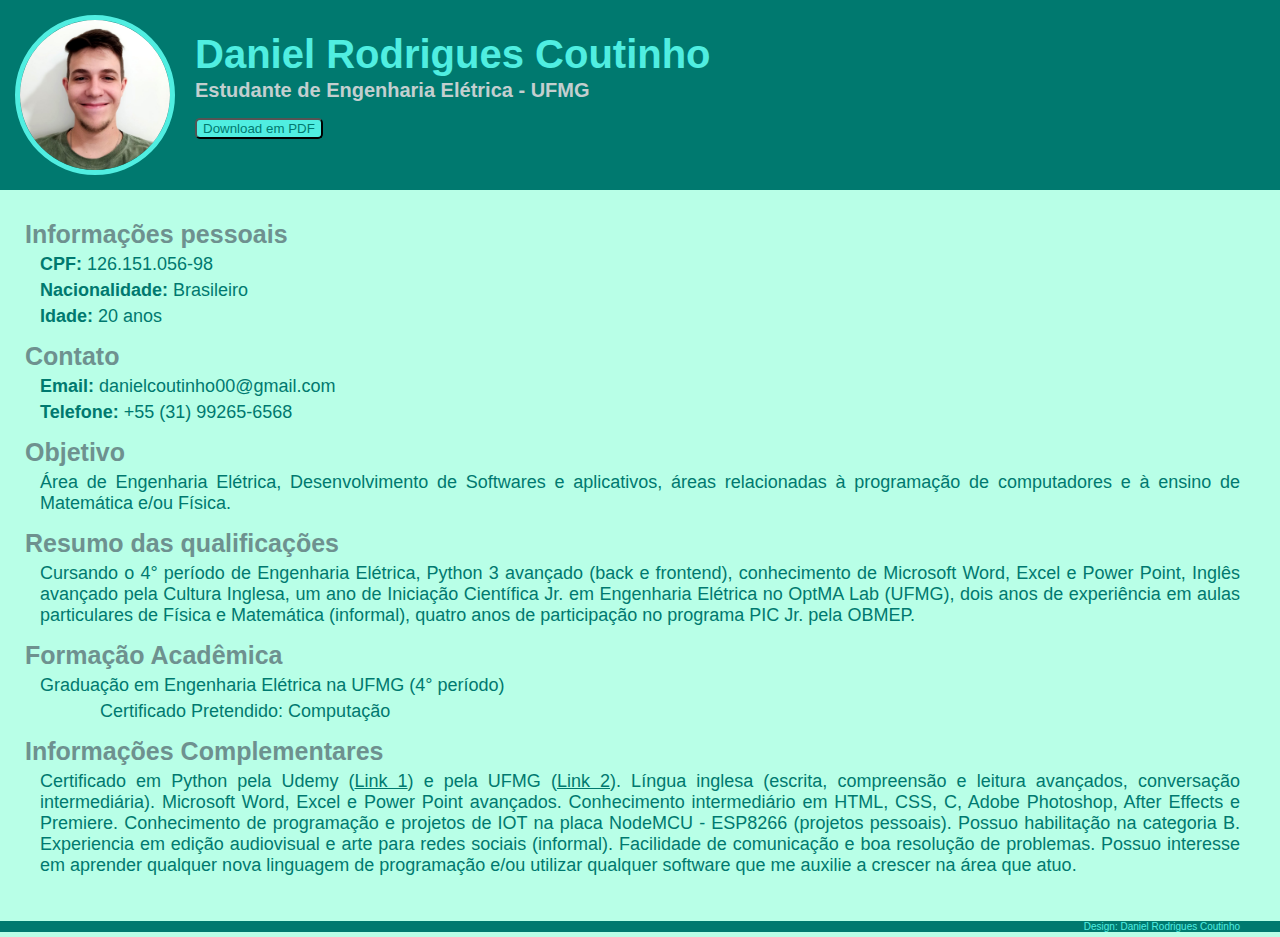
==== index.html @ c0e5d89a "Add files via upload" ====
<!DOCTYPE html>
<html lang="pt_br">
<head>
    <meta charset="UTF-8">
    <meta name="viewport" content="width=device-width, initial-scale=1.0">
    <meta name="description" content="Currículo de Daniel Rodrigues Coutinho">
    <meta property="og:locale" content="pt_BR">
    <meta property="og:type" content="resume">
    <meta property="og:title" content="Meu Currículo - Daniel Rodrigues Coutinho">
    <meta property="og:description" content="Daniel Rodrigues Coutinho   Estudante de Engenharia Elétrica - UFMG    Informações pessoais: ...">
    <meta property="og:url" content="https://dcoutinho1328.github.io">
    <meta property="og:site_name" content="Currículo - Daniel Rodrigues Coutinho">
    <meta property="resume:published_time" content="2020-05-06T13:00:00+00:00">
    <meta property="resume:modified_time" content="2020-05-06T13:00:00+00:00">
    <meta property="og:updated_time" content="2020-05-06T13:00:00+00:00">
    <meta property="og:image" content="icon.png">
    <meta property="og:image:secure_url" content="icon.png">
    <meta property="og:image:width" content="128">
    <meta property="og:image:height" content="128">
    <meta property="og:image:alt" content="Author Photo">
    <title>Currículo - Daniel Rodrigues Coutinho</title>
    <link rel="stylesheet" type="text/css" href="style.css" media="screen" />
    <link rel="icon" type="imagem/png" href="icon.png" id='icon'/>
</head>
<body>
    <div id='wrap_title'>
        <div id="titulo">
            <img id='profile' src="photo.jpg" alt="Profile Photo">
        </div>
        <div id="text_title">
            <h1>Daniel Rodrigues Coutinho</h1>
            <h2>Estudante de Engenharia Elétrica - UFMG</h2>
            <a href='Curriculo-DRC.pdf' download><button id="download_pdf">Download em PDF</button></a>
        </div> 
    </div>

    <div id='content'>
        <h3>Informações pessoais</h3>
        <p class="p_info"><strong>CPF:</strong> 126.151.056-98</p>
        <p class="p_info"><strong>Nacionalidade:</strong> Brasileiro</p>
        <p class="p_info"><strong>Idade:</strong> 20 anos</p>

        <h3>Contato</h3>
        <p class="contact"><strong>Email: </strong>danielcoutinho00@gmail.com</p>
        <p class="contact"><strong>Telefone: </strong>+55 (31) 99265-6568</p>

        <h3>Objetivo</h3>
        <p class="objective">Área de Engenharia Elétrica, Desenvolvimento de Softwares e aplicativos, áreas relacionadas à programação de computadores e à ensino de Matemática e/ou Física.</p>

        <h3>Resumo das qualificações</h3>
        <p class="resume">Cursando o 4° período de Engenharia Elétrica, Python 3 avançado (back e frontend), conhecimento de Microsoft Word, Excel e Power Point, Inglês avançado pela Cultura Inglesa, um ano de Iniciação Científica Jr. em Engenharia Elétrica no OptMA Lab (UFMG), dois anos de experiência em aulas particulares de Física e Matemática (informal), quatro anos de participação no programa PIC Jr. pela OBMEP.</p>

        <h3>Formação Acadêmica</h3>
        <p class="acad">Graduação em Engenharia Elétrica na UFMG (4° período)<p class="acad" id="certif">Certificado Pretendido: Computação</p></p>
        

        <h3>Informações Complementares</h3>
        <p class="comp_info">Certificado em Python pela Udemy (<a href="http://ude.my/UC-N0AC366J">Link 1</a>) e pela UFMG (<a href="https://moodle.dcc.ufmg.br/mod/simplecertificate/view.php?id=2362&action=get">Link 2</a>). Língua inglesa (escrita, compreensão e leitura avançados, conversação intermediária). Microsoft Word, Excel e Power Point avançados. Conhecimento intermediário em HTML, CSS, C, Adobe Photoshop, After Effects e Premiere. Conhecimento de programação e projetos de IOT na placa NodeMCU - ESP8266 (projetos pessoais). Possuo habilitação na categoria B. Experiencia em edição audiovisual e arte para redes sociais (informal). Facilidade de comunicação e boa resolução de problemas. Possuo interesse em aprender qualquer nova linguagem de programação e/ou utilizar qualquer software que me auxilie a crescer na área que atuo.</p>
    </div>
    <div id='footer'>
        <p id='credits'>Design: Daniel Rodrigues Coutinho</p>
    </div>
</body>
</html>
---- style.css ----
body{
    background-blend-mode: lighten;
    background-color: rgba(151, 255, 220, 0.685);
    font-family: 'Lucida Sans', 'Lucida Sans Regular', 'Lucida Grande', 'Lucida Sans Unicode', Geneva, Verdana, sans-serif;
    margin: 0px;
}
h1{
    font-size: 40px;
    color: rgb(80, 238, 225);
    margin-bottom: 2px;
}
h2{
    margin-top: 0px;
    font-size: 20px;
    color: rgb(195, 207, 207);
}
h3{
    margin-left: 25px;
    margin-top: 15px;
    margin-bottom: 5px;
    font-size: 25px;
    color: rgb(110, 145, 143);
}
p{
    text-align: justify;
    margin: 5px;
    margin-left: 40px;
    margin-right: 40px;
    font-size: 18px;
    color:rgb(0, 121, 111) ;
}
a{
    color: rgb(0,121,111);
}
#certif{
    margin-left: 100px;
}
#profile{
    height: 150px;
    width: 150px;
    border-radius: 50%;
    border-style: solid;
    border-width: 5px;
    border-color:  rgb(80, 238, 225);
}
#titulo{
    width: 160px;
    height: 160px;
    margin: 15px;
    float:left;
}
#text_title{
    position:center;
    margin: 5px;
    float:left;
    margin-bottom: 15px;
}
#content{    
    margin-top: 30px;
    width: 100%;
}
#wrap_title{
    padding:0px;
    display: table;
    width: 100%;
    height: fit-content;
    background-color: rgb(0, 121, 111);
    margin:0px;
}
#footer{
    height: fit-content;
    background-color: rgb(0, 121, 111);
    margin: 0px;
    margin-top: 45px;
}
#credits{
    font-size: 10px;
    color:rgb(80, 238, 225);
    text-align: right;
}
#download_pdf{
    background-color: rgb(80, 238, 225);
    border-radius: 5px;
    color: rgb(0, 121, 111);
}
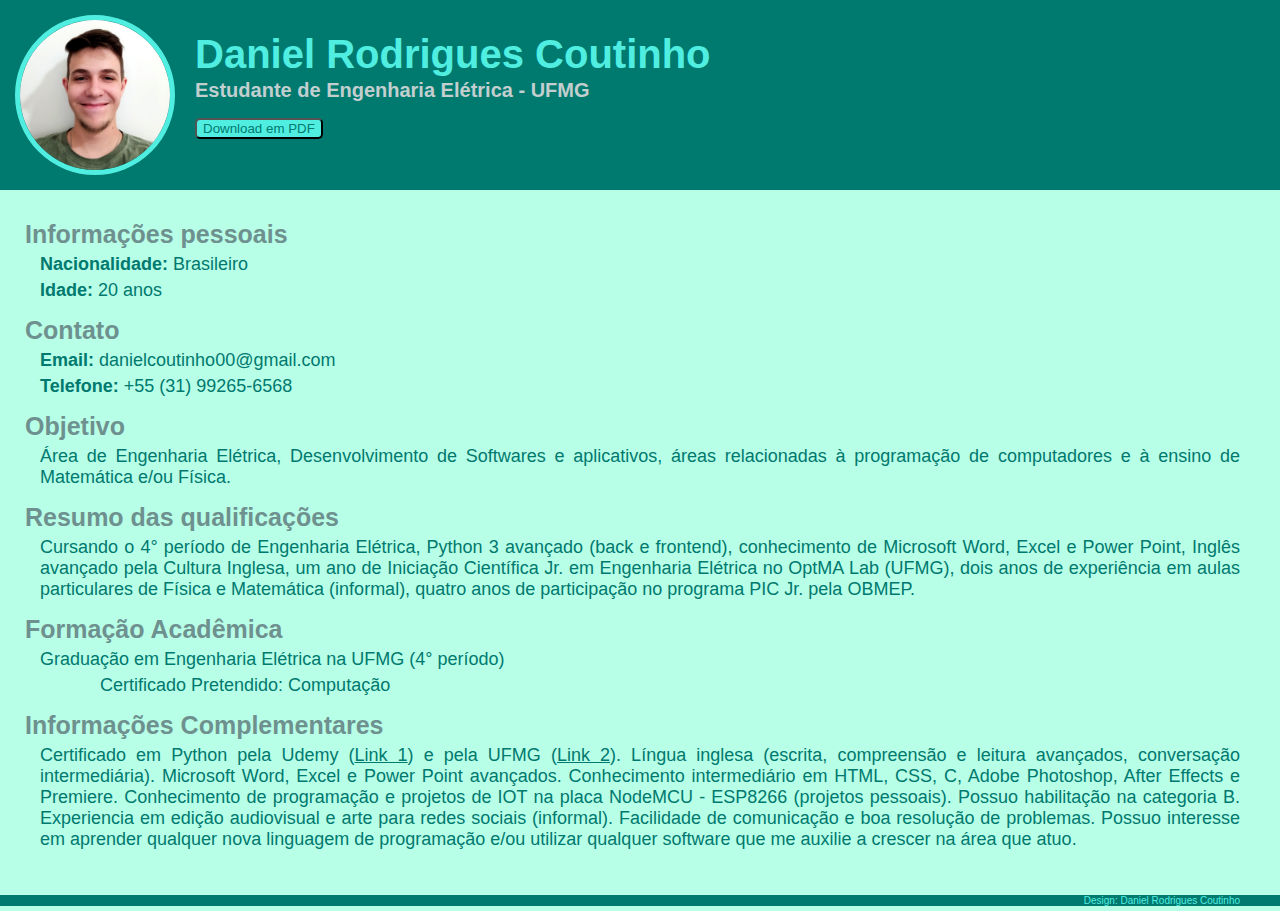
==== commit aeddd042: "Add files via upload" ====
--- a/index.html
+++ b/index.html
@@ -36,7 +36,6 @@
 
     <div id='content'>
         <h3>Informações pessoais</h3>
-        <p class="p_info"><strong>CPF:</strong> 126.151.056-98</p>
         <p class="p_info"><strong>Nacionalidade:</strong> Brasileiro</p>
         <p class="p_info"><strong>Idade:</strong> 20 anos</p>
 
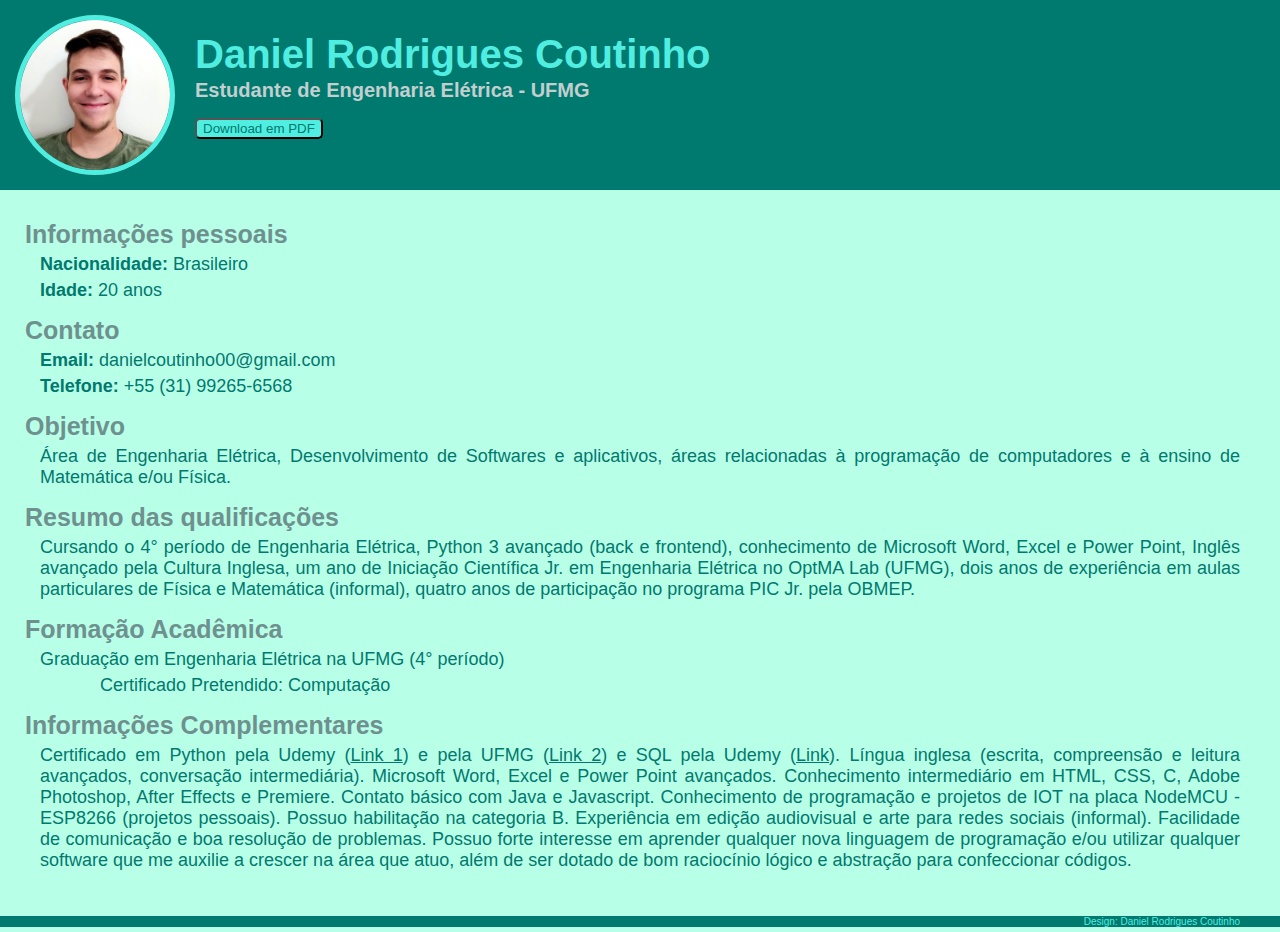
==== commit 5a69bee3: "Update index.html" ====
--- a/index.html
+++ b/index.html
@@ -54,10 +54,10 @@
         
 
         <h3>Informações Complementares</h3>
-        <p class="comp_info">Certificado em Python pela Udemy (<a href="http://ude.my/UC-N0AC366J">Link 1</a>) e pela UFMG (<a href="https://moodle.dcc.ufmg.br/mod/simplecertificate/view.php?id=2362&action=get">Link 2</a>). Língua inglesa (escrita, compreensão e leitura avançados, conversação intermediária). Microsoft Word, Excel e Power Point avançados. Conhecimento intermediário em HTML, CSS, C, Adobe Photoshop, After Effects e Premiere. Conhecimento de programação e projetos de IOT na placa NodeMCU - ESP8266 (projetos pessoais). Possuo habilitação na categoria B. Experiencia em edição audiovisual e arte para redes sociais (informal). Facilidade de comunicação e boa resolução de problemas. Possuo interesse em aprender qualquer nova linguagem de programação e/ou utilizar qualquer software que me auxilie a crescer na área que atuo.</p>
+        <p class="comp_info">Certificado em Python pela Udemy (<a href="http://ude.my/UC-N0AC366J">Link 1</a>) e pela UFMG (<a href="https://moodle.dcc.ufmg.br/mod/simplecertificate/view.php?id=2362&action=get">Link 2</a>) e SQL pela Udemy (<a href="http://ude.my/UC-ed01df7e-7b52-460d-ab14-5d3a27093441">Link</a>). Língua inglesa (escrita, compreensão e leitura avançados, conversação intermediária). Microsoft Word, Excel e Power Point avançados. Conhecimento intermediário em HTML, CSS, C, Adobe Photoshop, After Effects e Premiere. Contato básico com Java e Javascript. Conhecimento de programação e projetos de IOT na placa NodeMCU - ESP8266 (projetos pessoais). Possuo habilitação na categoria B. Experiência em edição audiovisual e arte para redes sociais (informal). Facilidade de comunicação e boa resolução de problemas. Possuo forte interesse em aprender qualquer nova linguagem de programação e/ou utilizar qualquer software que me auxilie a crescer na área que atuo, além de ser dotado de bom raciocínio lógico e abstração para confeccionar códigos.</p>
     </div>
     <div id='footer'>
         <p id='credits'>Design: Daniel Rodrigues Coutinho</p>
     </div>
 </body>
-</html>+</html>
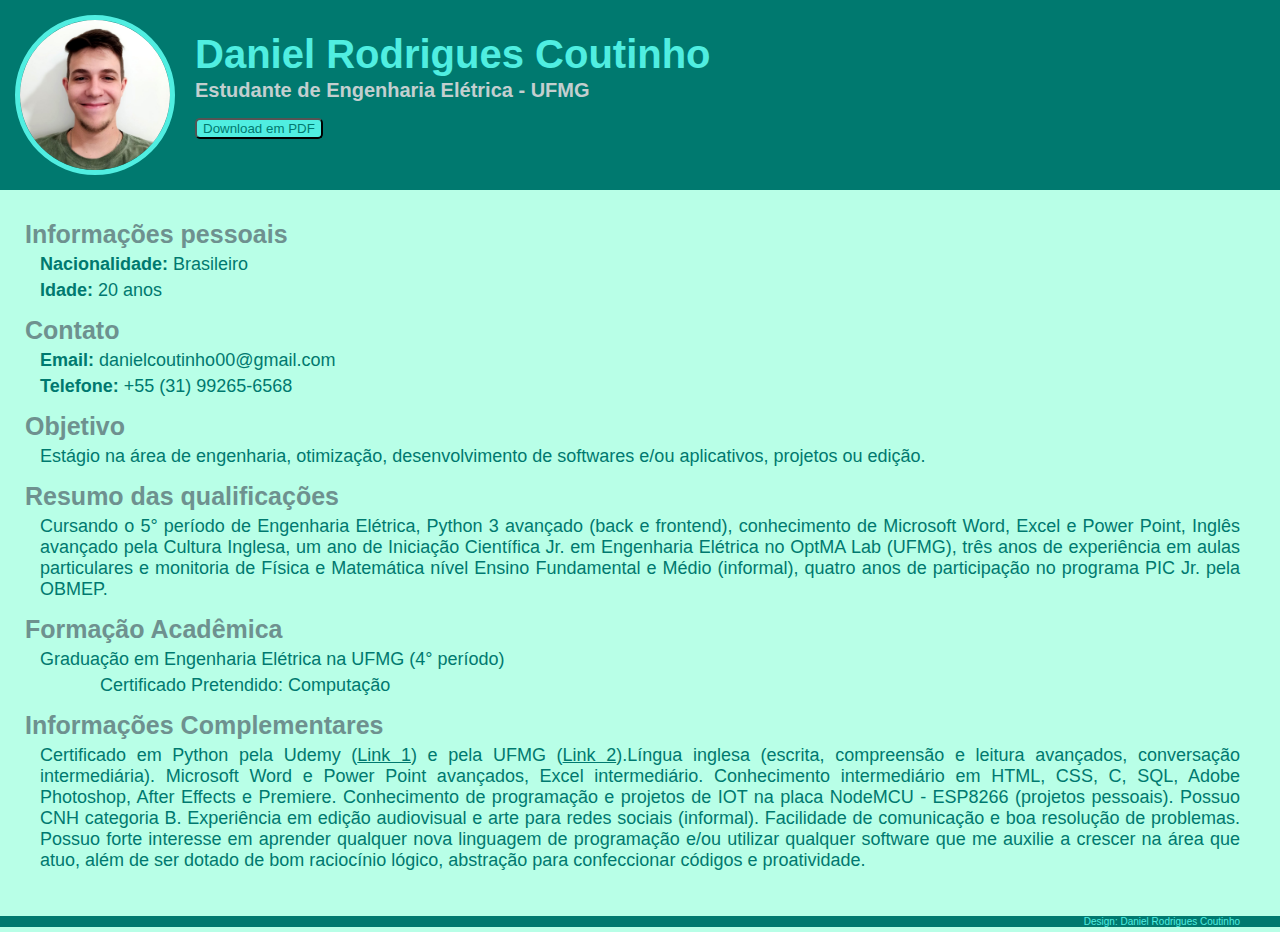
==== commit 2a131b28: "Add files via upload" ====
--- a/index.html
+++ b/index.html
@@ -44,20 +44,20 @@
         <p class="contact"><strong>Telefone: </strong>+55 (31) 99265-6568</p>
 
         <h3>Objetivo</h3>
-        <p class="objective">Área de Engenharia Elétrica, Desenvolvimento de Softwares e aplicativos, áreas relacionadas à programação de computadores e à ensino de Matemática e/ou Física.</p>
+        <p class="objective">Estágio na área de engenharia, otimização, desenvolvimento de softwares e/ou aplicativos, projetos ou edição.</p>
 
         <h3>Resumo das qualificações</h3>
-        <p class="resume">Cursando o 4° período de Engenharia Elétrica, Python 3 avançado (back e frontend), conhecimento de Microsoft Word, Excel e Power Point, Inglês avançado pela Cultura Inglesa, um ano de Iniciação Científica Jr. em Engenharia Elétrica no OptMA Lab (UFMG), dois anos de experiência em aulas particulares de Física e Matemática (informal), quatro anos de participação no programa PIC Jr. pela OBMEP.</p>
+        <p class="resume">Cursando o 5° período de Engenharia Elétrica, Python 3 avançado (back e frontend), conhecimento de Microsoft Word, Excel e Power Point, Inglês avançado pela Cultura Inglesa, um ano de Iniciação Científica Jr. em Engenharia Elétrica no OptMA Lab (UFMG), três anos de experiência em aulas particulares e monitoria de Física e Matemática nível Ensino Fundamental e Médio (informal), quatro anos de participação no programa PIC Jr. pela OBMEP.</p>
 
         <h3>Formação Acadêmica</h3>
         <p class="acad">Graduação em Engenharia Elétrica na UFMG (4° período)<p class="acad" id="certif">Certificado Pretendido: Computação</p></p>
         
 
         <h3>Informações Complementares</h3>
-        <p class="comp_info">Certificado em Python pela Udemy (<a href="http://ude.my/UC-N0AC366J">Link 1</a>) e pela UFMG (<a href="https://moodle.dcc.ufmg.br/mod/simplecertificate/view.php?id=2362&action=get">Link 2</a>) e SQL pela Udemy (<a href="http://ude.my/UC-ed01df7e-7b52-460d-ab14-5d3a27093441">Link</a>). Língua inglesa (escrita, compreensão e leitura avançados, conversação intermediária). Microsoft Word, Excel e Power Point avançados. Conhecimento intermediário em HTML, CSS, C, Adobe Photoshop, After Effects e Premiere. Contato básico com Java e Javascript. Conhecimento de programação e projetos de IOT na placa NodeMCU - ESP8266 (projetos pessoais). Possuo habilitação na categoria B. Experiência em edição audiovisual e arte para redes sociais (informal). Facilidade de comunicação e boa resolução de problemas. Possuo forte interesse em aprender qualquer nova linguagem de programação e/ou utilizar qualquer software que me auxilie a crescer na área que atuo, além de ser dotado de bom raciocínio lógico e abstração para confeccionar códigos.</p>
+        <p class="comp_info">Certificado em Python pela Udemy (<a href="http://ude.my/UC-N0AC366J">Link 1</a>) e pela UFMG (<a href="https://moodle.dcc.ufmg.br/mod/simplecertificate/view.php?id=2362&action=get">Link 2</a>).Língua inglesa (escrita, compreensão e leitura avançados, conversação intermediária). Microsoft Word e Power Point avançados, Excel intermediário. Conhecimento intermediário em HTML, CSS, C, SQL, Adobe Photoshop, After Effects e Premiere. Conhecimento de programação e projetos de IOT na placa NodeMCU - ESP8266 (projetos pessoais). Possuo CNH categoria B. Experiência em edição audiovisual e arte para redes sociais (informal). Facilidade de comunicação e boa resolução de problemas. Possuo forte interesse em aprender qualquer nova linguagem de programação e/ou utilizar qualquer software que me auxilie a crescer na área que atuo, além de ser dotado de bom raciocínio lógico, abstração para confeccionar códigos e proatividade.</p>
     </div>
     <div id='footer'>
         <p id='credits'>Design: Daniel Rodrigues Coutinho</p>
     </div>
 </body>
-</html>
+</html>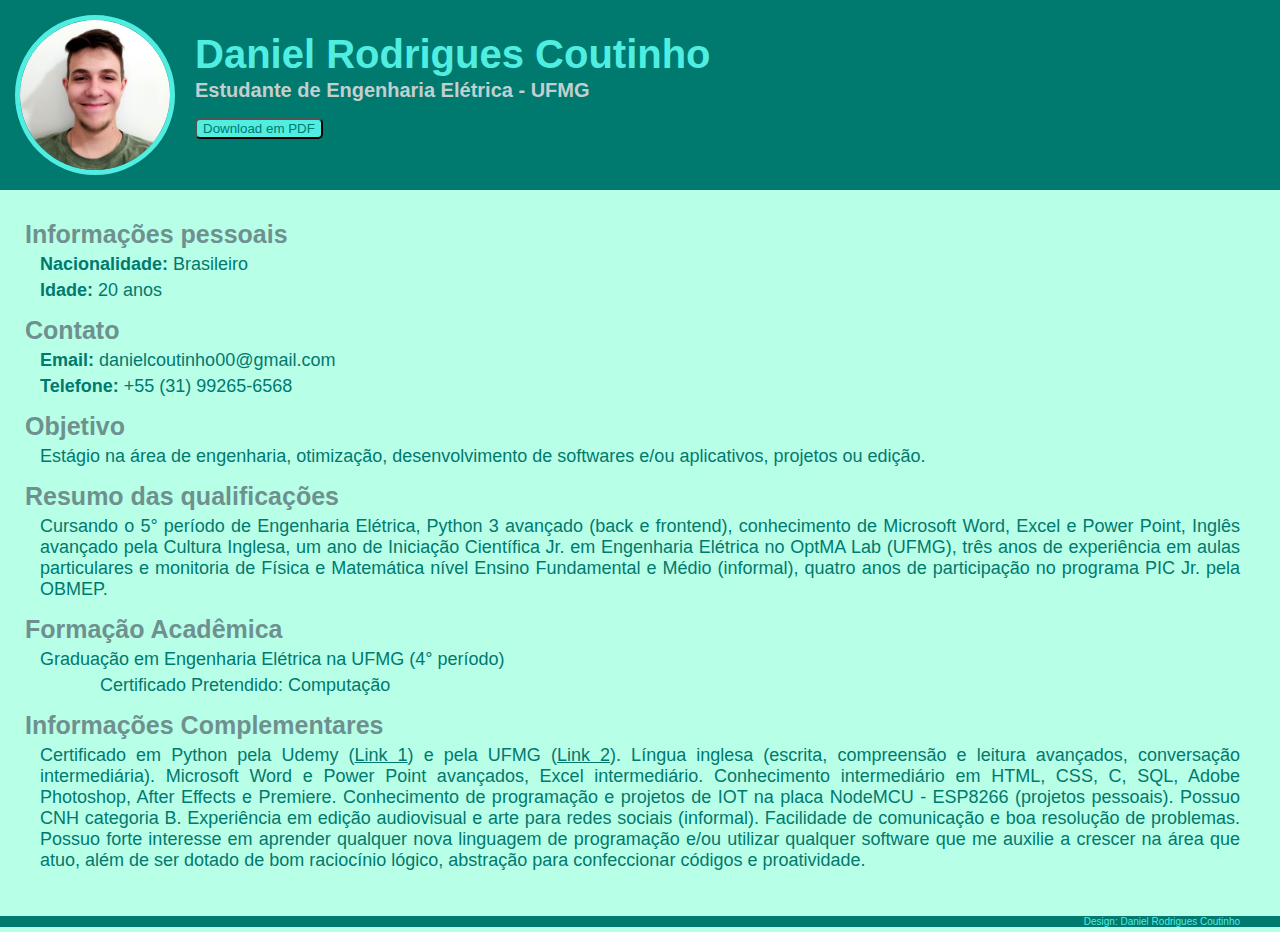
==== commit bd61d522: "Update index.html" ====
--- a/index.html
+++ b/index.html
@@ -54,10 +54,10 @@
         
 
         <h3>Informações Complementares</h3>
-        <p class="comp_info">Certificado em Python pela Udemy (<a href="http://ude.my/UC-N0AC366J">Link 1</a>) e pela UFMG (<a href="https://moodle.dcc.ufmg.br/mod/simplecertificate/view.php?id=2362&action=get">Link 2</a>).Língua inglesa (escrita, compreensão e leitura avançados, conversação intermediária). Microsoft Word e Power Point avançados, Excel intermediário. Conhecimento intermediário em HTML, CSS, C, SQL, Adobe Photoshop, After Effects e Premiere. Conhecimento de programação e projetos de IOT na placa NodeMCU - ESP8266 (projetos pessoais). Possuo CNH categoria B. Experiência em edição audiovisual e arte para redes sociais (informal). Facilidade de comunicação e boa resolução de problemas. Possuo forte interesse em aprender qualquer nova linguagem de programação e/ou utilizar qualquer software que me auxilie a crescer na área que atuo, além de ser dotado de bom raciocínio lógico, abstração para confeccionar códigos e proatividade.</p>
+        <p class="comp_info">Certificado em Python pela Udemy (<a href="http://ude.my/UC-N0AC366J">Link 1</a>) e pela UFMG (<a href="https://moodle.dcc.ufmg.br/mod/simplecertificate/view.php?id=2362&action=get">Link 2</a>). Língua inglesa (escrita, compreensão e leitura avançados, conversação intermediária). Microsoft Word e Power Point avançados, Excel intermediário. Conhecimento intermediário em HTML, CSS, C, SQL, Adobe Photoshop, After Effects e Premiere. Conhecimento de programação e projetos de IOT na placa NodeMCU - ESP8266 (projetos pessoais). Possuo CNH categoria B. Experiência em edição audiovisual e arte para redes sociais (informal). Facilidade de comunicação e boa resolução de problemas. Possuo forte interesse em aprender qualquer nova linguagem de programação e/ou utilizar qualquer software que me auxilie a crescer na área que atuo, além de ser dotado de bom raciocínio lógico, abstração para confeccionar códigos e proatividade.</p>
     </div>
     <div id='footer'>
         <p id='credits'>Design: Daniel Rodrigues Coutinho</p>
     </div>
 </body>
-</html>+</html>
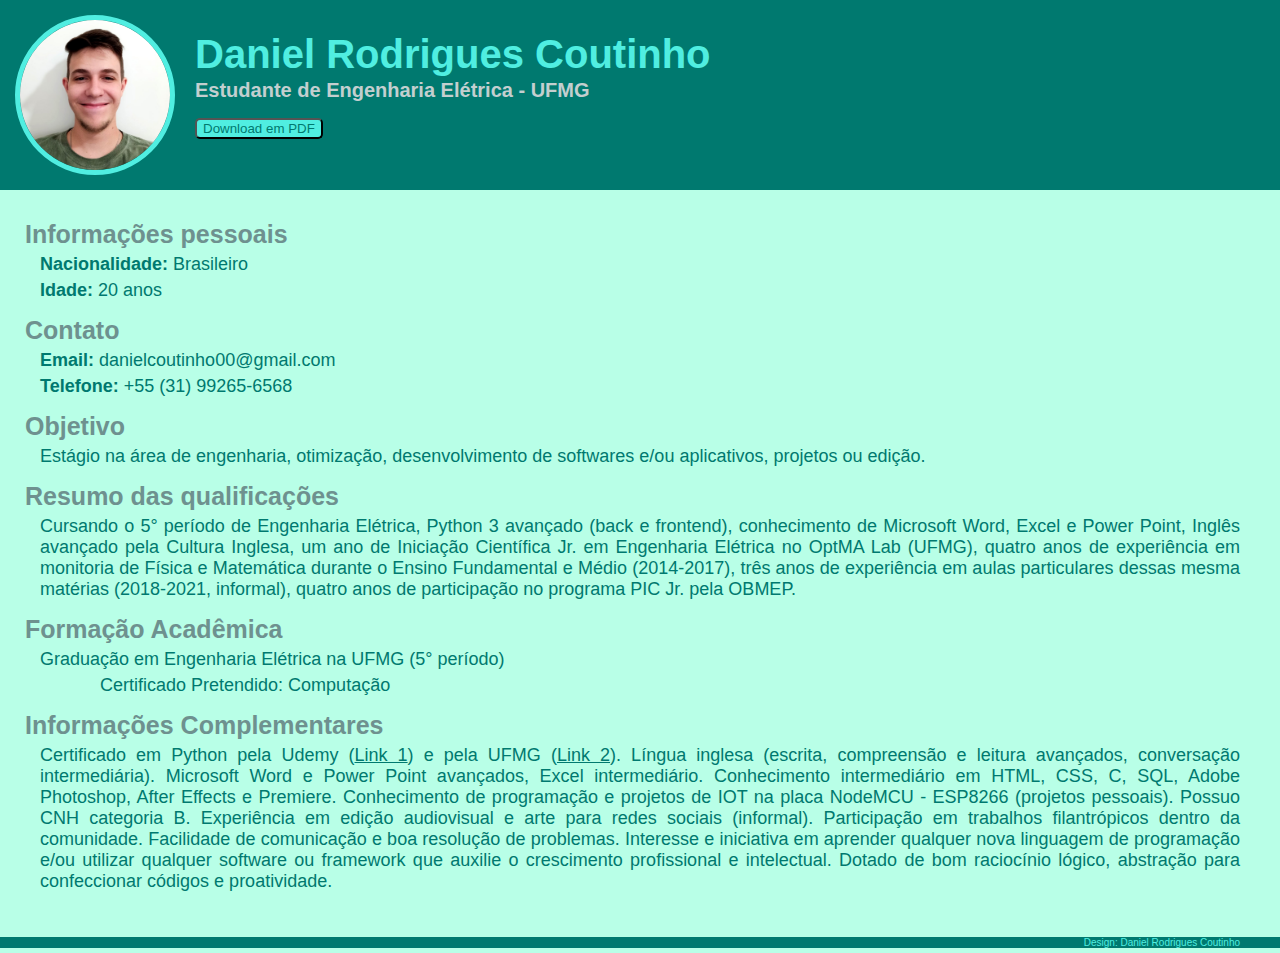
==== commit 9756973e: "Update index.html" ====
--- a/index.html
+++ b/index.html
@@ -47,14 +47,14 @@
         <p class="objective">Estágio na área de engenharia, otimização, desenvolvimento de softwares e/ou aplicativos, projetos ou edição.</p>
 
         <h3>Resumo das qualificações</h3>
-        <p class="resume">Cursando o 5° período de Engenharia Elétrica, Python 3 avançado (back e frontend), conhecimento de Microsoft Word, Excel e Power Point, Inglês avançado pela Cultura Inglesa, um ano de Iniciação Científica Jr. em Engenharia Elétrica no OptMA Lab (UFMG), três anos de experiência em aulas particulares e monitoria de Física e Matemática nível Ensino Fundamental e Médio (informal), quatro anos de participação no programa PIC Jr. pela OBMEP.</p>
+        <p class="resume">Cursando o 5° período de Engenharia Elétrica, Python 3 avançado (back e frontend), conhecimento de Microsoft Word, Excel e Power Point, Inglês avançado pela Cultura Inglesa, um ano de Iniciação Científica Jr. em Engenharia Elétrica no OptMA Lab (UFMG), quatro anos de experiência em monitoria de Física e Matemática durante o Ensino Fundamental e Médio (2014-2017), três anos de experiência em aulas particulares dessas mesma matérias (2018-2021, informal), quatro anos de participação no programa PIC Jr. pela OBMEP.</p>
 
         <h3>Formação Acadêmica</h3>
-        <p class="acad">Graduação em Engenharia Elétrica na UFMG (4° período)<p class="acad" id="certif">Certificado Pretendido: Computação</p></p>
+        <p class="acad">Graduação em Engenharia Elétrica na UFMG (5° período)<p class="acad" id="certif">Certificado Pretendido: Computação</p></p>
         
 
         <h3>Informações Complementares</h3>
-        <p class="comp_info">Certificado em Python pela Udemy (<a href="http://ude.my/UC-N0AC366J">Link 1</a>) e pela UFMG (<a href="https://moodle.dcc.ufmg.br/mod/simplecertificate/view.php?id=2362&action=get">Link 2</a>). Língua inglesa (escrita, compreensão e leitura avançados, conversação intermediária). Microsoft Word e Power Point avançados, Excel intermediário. Conhecimento intermediário em HTML, CSS, C, SQL, Adobe Photoshop, After Effects e Premiere. Conhecimento de programação e projetos de IOT na placa NodeMCU - ESP8266 (projetos pessoais). Possuo CNH categoria B. Experiência em edição audiovisual e arte para redes sociais (informal). Facilidade de comunicação e boa resolução de problemas. Possuo forte interesse em aprender qualquer nova linguagem de programação e/ou utilizar qualquer software que me auxilie a crescer na área que atuo, além de ser dotado de bom raciocínio lógico, abstração para confeccionar códigos e proatividade.</p>
+        <p class="comp_info">Certificado em Python pela Udemy (<a href="http://ude.my/UC-N0AC366J">Link 1</a>) e pela UFMG (<a href="https://moodle.dcc.ufmg.br/mod/simplecertificate/view.php?id=2362&action=get">Link 2</a>). Língua inglesa (escrita, compreensão e leitura avançados, conversação intermediária). Microsoft Word e Power Point avançados, Excel intermediário. Conhecimento intermediário em HTML, CSS, C, SQL, Adobe Photoshop, After Effects e Premiere. Conhecimento de programação e projetos de IOT na placa NodeMCU - ESP8266 (projetos pessoais). Possuo CNH categoria B. Experiência em edição audiovisual e arte para redes sociais (informal). Participação em trabalhos filantrópicos dentro da comunidade. Facilidade de comunicação e boa resolução de problemas. Interesse e iniciativa em aprender qualquer nova linguagem de programação e/ou utilizar qualquer software ou framework que auxilie o crescimento profissional e intelectual. Dotado de bom raciocínio lógico, abstração para confeccionar códigos e proatividade.</p>
     </div>
     <div id='footer'>
         <p id='credits'>Design: Daniel Rodrigues Coutinho</p>
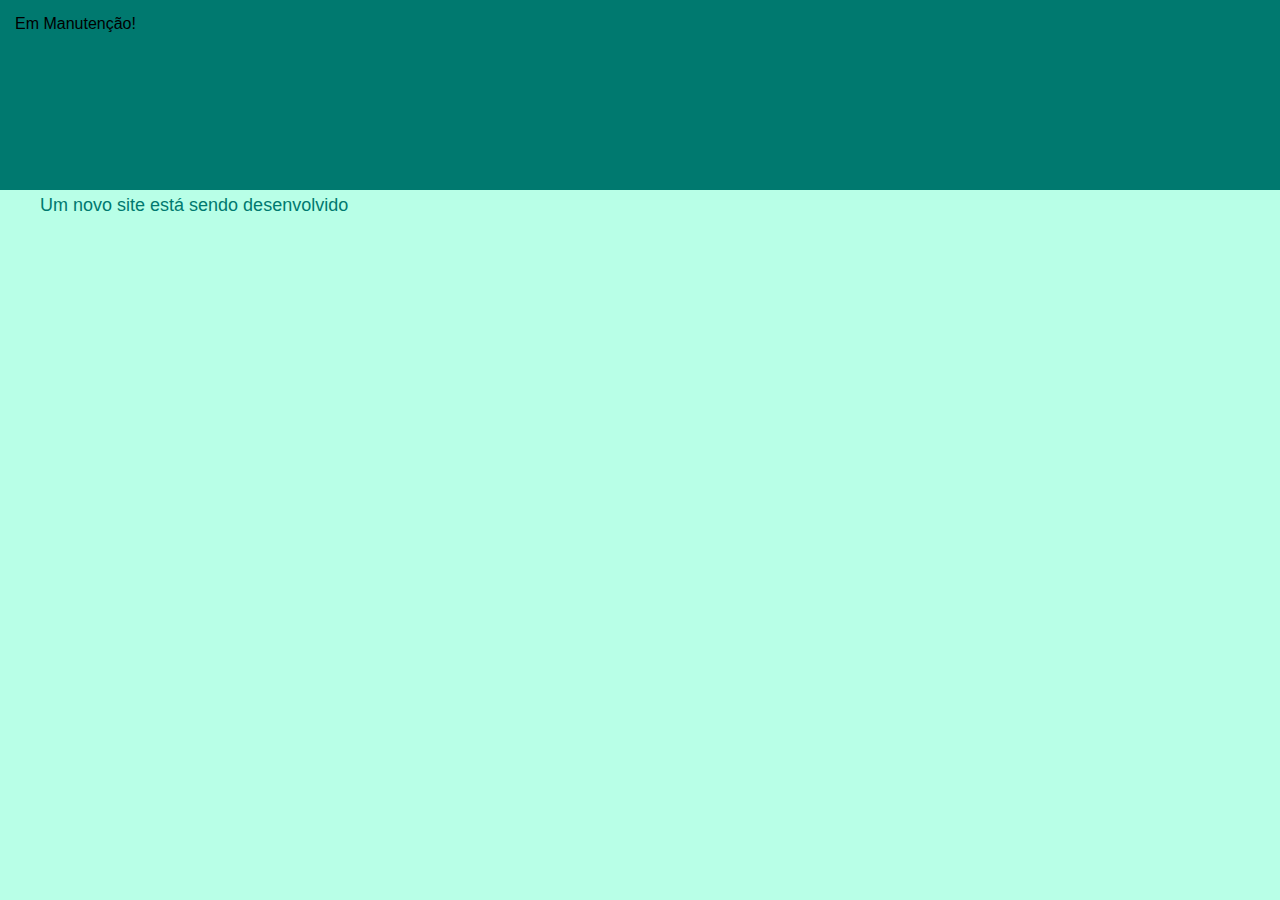
==== commit 5b5f316d: "Update index.html" ====
--- a/index.html
+++ b/index.html
@@ -25,39 +25,13 @@
 <body>
     <div id='wrap_title'>
         <div id="titulo">
-            <img id='profile' src="photo.jpg" alt="Profile Photo">
+            Em Manutenção!
         </div>
-        <div id="text_title">
-            <h1>Daniel Rodrigues Coutinho</h1>
-            <h2>Estudante de Engenharia Elétrica - UFMG</h2>
-            <a href='Curriculo-DRC.pdf' download><button id="download_pdf">Download em PDF</button></a>
-        </div> 
     </div>
 
-    <div id='content'>
-        <h3>Informações pessoais</h3>
-        <p class="p_info"><strong>Nacionalidade:</strong> Brasileiro</p>
-        <p class="p_info"><strong>Idade:</strong> 20 anos</p>
+    <p>
+        Um novo site está sendo desenvolvido
+    </p>
 
-        <h3>Contato</h3>
-        <p class="contact"><strong>Email: </strong>danielcoutinho00@gmail.com</p>
-        <p class="contact"><strong>Telefone: </strong>+55 (31) 99265-6568</p>
-
-        <h3>Objetivo</h3>
-        <p class="objective">Estágio na área de engenharia, otimização, desenvolvimento de softwares e/ou aplicativos, projetos ou edição.</p>
-
-        <h3>Resumo das qualificações</h3>
-        <p class="resume">Cursando o 5° período de Engenharia Elétrica, Python 3 avançado (back e frontend), conhecimento de Microsoft Word, Excel e Power Point, Inglês avançado pela Cultura Inglesa, um ano de Iniciação Científica Jr. em Engenharia Elétrica no OptMA Lab (UFMG), quatro anos de experiência em monitoria de Física e Matemática durante o Ensino Fundamental e Médio (2014-2017), três anos de experiência em aulas particulares dessas mesma matérias (2018-2021, informal), quatro anos de participação no programa PIC Jr. pela OBMEP.</p>
-
-        <h3>Formação Acadêmica</h3>
-        <p class="acad">Graduação em Engenharia Elétrica na UFMG (5° período)<p class="acad" id="certif">Certificado Pretendido: Computação</p></p>
-        
-
-        <h3>Informações Complementares</h3>
-        <p class="comp_info">Certificado em Python pela Udemy (<a href="http://ude.my/UC-N0AC366J">Link 1</a>) e pela UFMG (<a href="https://moodle.dcc.ufmg.br/mod/simplecertificate/view.php?id=2362&action=get">Link 2</a>). Língua inglesa (escrita, compreensão e leitura avançados, conversação intermediária). Microsoft Word e Power Point avançados, Excel intermediário. Conhecimento intermediário em HTML, CSS, C, SQL, Adobe Photoshop, After Effects e Premiere. Conhecimento de programação e projetos de IOT na placa NodeMCU - ESP8266 (projetos pessoais). Possuo CNH categoria B. Experiência em edição audiovisual e arte para redes sociais (informal). Participação em trabalhos filantrópicos dentro da comunidade. Facilidade de comunicação e boa resolução de problemas. Interesse e iniciativa em aprender qualquer nova linguagem de programação e/ou utilizar qualquer software ou framework que auxilie o crescimento profissional e intelectual. Dotado de bom raciocínio lógico, abstração para confeccionar códigos e proatividade.</p>
-    </div>
-    <div id='footer'>
-        <p id='credits'>Design: Daniel Rodrigues Coutinho</p>
-    </div>
 </body>
 </html>
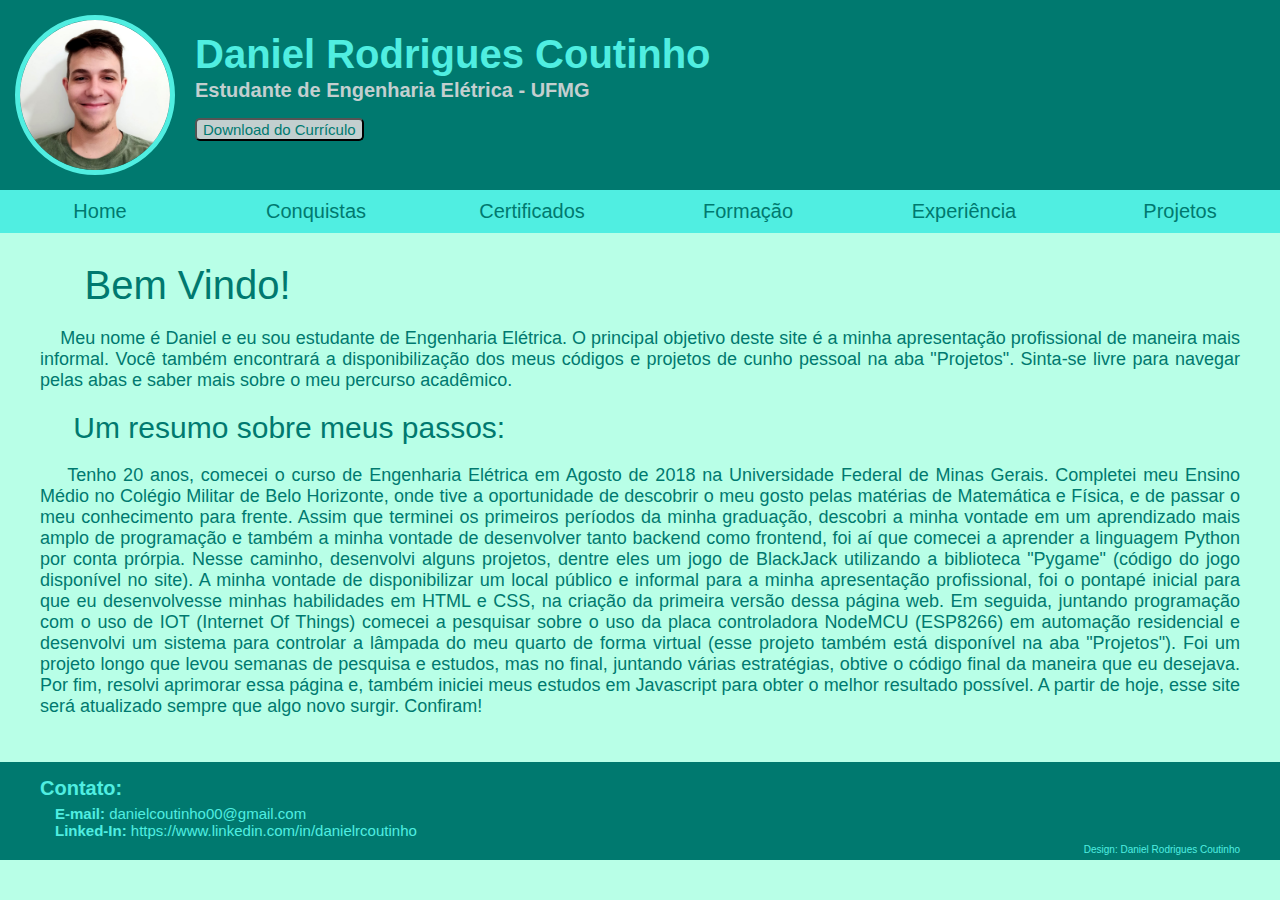
==== commit cb73facb: "Add files via upload" ====
--- a/index.html
+++ b/index.html
@@ -21,17 +21,45 @@
     <title>Currículo - Daniel Rodrigues Coutinho</title>
     <link rel="stylesheet" type="text/css" href="style.css" media="screen" />
     <link rel="icon" type="imagem/png" href="icon.png" id='icon'/>
+    <script src="script.js"></script>
 </head>
 <body>
     <div id='wrap_title'>
         <div id="titulo">
-            Em Manutenção!
+            <img id='profile' src="photo.jpg" alt="Profile Photo">
+        </div>
+        <div id="text_title">
+            <h1>Daniel Rodrigues Coutinho</h1>
+            <h2>Estudante de Engenharia Elétrica - UFMG</h2>
+            <a href='Curriculo-DRC.pdf' download><button id="download_pdf" onmousemove="entrar_but(this)" onmouseout="sair_but(this)">Download do Currículo</button></a>
+        </div> 
+    </div>
+
+    <div id = 'menu'>
+        <a href='index.html' class='Submenu'><div class='subdiv' onmousemove="mover(this)" onmouseout="sair(this)">Home</div></a>
+        <a href='Conquistas/conquistas.html' class='Submenu'><div class='subdiv' onmousemove="mover(this)" onmouseout="sair(this)">Conquistas</div></a>
+        <a href='Certificados/certificados.html' class='Submenu'><div class='subdiv' onmousemove="mover(this)" onmouseout="sair(this)">Certificados</div></a>
+        <a href='Formacao-Academica/formacao-academica.html' class='Submenu'><div class='subdiv' onmousemove="mover(this)" onmouseout="sair(this)">Formação</div></a>
+        <a href='Experiencia-Profissional/experiencia-profissional.html' class='Submenu'><div class='subdiv' onmousemove="mover(this)" onmouseout="sair(this)">Experiência</div></a>
+        <a href='Projetos-Pessoais/projetos-pessoais.html' class='Submenu'><div class='subdiv' onmousemove="mover(this)" onmouseout="sair(this)">Projetos</div></a>
+    </div>
+
+    <div id='content'>
+        <div>
+            <p id='bemvindo'>&nbsp;&nbsp;&nbsp;&nbsp;Bem Vindo!</p>
+            <p class='corpo'>&nbsp;&nbsp;&nbsp;&nbsp;Meu nome é Daniel e eu sou estudante de Engenharia Elétrica. O principal objetivo deste site é a minha apresentação profissional de maneira mais informal. Você também encontrará a disponibilização dos meus códigos e projetos de cunho pessoal na aba "Projetos". Sinta-se livre para navegar pelas abas e saber mais sobre o meu percurso acadêmico.</p>
+            <p id='aboutme'>&nbsp;&nbsp;&nbsp;&nbsp;Um resumo sobre meus passos:</p>
+            <p class='corpo'>&nbsp;&nbsp;&nbsp;&nbsp;Tenho 20 anos, comecei o curso de Engenharia Elétrica em Agosto de 2018 na Universidade Federal de Minas Gerais. Completei meu Ensino Médio no Colégio Militar de Belo Horizonte, onde tive a oportunidade de descobrir o meu gosto pelas matérias de Matemática e Física, e de passar o meu conhecimento para frente. Assim que terminei os primeiros períodos da minha graduação, descobri a minha vontade em um aprendizado mais amplo de programação e também a minha vontade de desenvolver tanto backend como frontend, foi aí que comecei a aprender a linguagem Python por conta prórpia. Nesse caminho, desenvolvi alguns projetos, dentre eles um jogo de BlackJack utilizando a biblioteca "Pygame" (código do jogo disponível no site). A minha vontade de disponibilizar um local público e informal para a minha apresentação profissional, foi o pontapé inicial para que eu desenvolvesse minhas habilidades em HTML e CSS,  na criação da primeira versão dessa página web. Em seguida, juntando programação com o uso de IOT (Internet Of Things) comecei a pesquisar sobre o uso da placa controladora NodeMCU (ESP8266) em automação residencial e desenvolvi um sistema para controlar a lâmpada do meu quarto de forma virtual (esse projeto também está disponível na aba "Projetos"). Foi um projeto longo que levou semanas de pesquisa e estudos, mas no final, juntando várias estratégias, obtive o código final da maneira que eu desejava. Por fim, resolvi aprimorar essa página e, também iniciei meus estudos em Javascript para obter o melhor resultado possível. A partir de hoje, esse site será atualizado sempre que algo novo surgir. Confiram!</p>
         </div>
     </div>
-
-    <p>
-        Um novo site está sendo desenvolvido
-    </p>
-
+    <div id='footer'>
+        <p id='contact-h'><strong>Contato:</strong>    
+        </p>
+        <p id='contact-c'>
+              <strong>E-mail:</strong> danielcoutinho00@gmail.com<br/>
+              <strong>Linked-In:</strong> https://www.linkedin.com/in/danielrcoutinho<br/>
+        </p>
+        <p id='credits'>Design: Daniel Rodrigues Coutinho</p>
+    </div>
 </body>
-</html>
+</html>--- a/style.css
+++ b/style.css
@@ -3,6 +3,7 @@
     background-color: rgba(151, 255, 220, 0.685);
     font-family: 'Lucida Sans', 'Lucida Sans Regular', 'Lucida Grande', 'Lucida Sans Unicode', Geneva, Verdana, sans-serif;
     margin: 0px;
+    padding-bottom: 0px;
 }
 h1{
     font-size: 40px;
@@ -32,9 +33,6 @@
 a{
     color: rgb(0,121,111);
 }
-#certif{
-    margin-left: 100px;
-}
 #profile{
     height: 150px;
     width: 150px;
@@ -59,6 +57,44 @@
     margin-top: 30px;
     width: 100%;
 }
+#bemvindo{
+    font-size: 40px;
+    color:  rgb(0, 121, 111);
+    margin-bottom: 20px;
+}
+
+#aboutme{
+    font-size:30px;
+    color:  rgb(0, 121, 111);
+    margin-top:20px;
+    margin-bottom:20px;
+}
+#menu{
+    table-layout: fixed;
+    columns: 6;
+    rows:1;
+    margin:0px;
+    align-self:center;
+    align-content: center;
+    background-color:rgb(80, 238, 225);
+
+}
+.Submenu{
+    text-decoration: none;
+}
+.subdiv{
+    position: relative;
+    height: fit-content;
+    padding-top: 10px;
+    padding-bottom: 10px;
+    margin: 0px;
+    size: 100%;
+    text-align: center;
+    
+    font-family: 'Lucida Sans', 'Lucida Sans Regular', 'Lucida Grande', 'Lucida Sans Unicode', Geneva, Verdana, sans-serif;
+    font-size: 20px;
+    color:rgb(0, 121, 111);
+}
 #wrap_title{
     padding:0px;
     display: table;
@@ -69,17 +105,36 @@
 }
 #footer{
     height: fit-content;
+    width:100%;
     background-color: rgb(0, 121, 111);
     margin: 0px;
     margin-top: 45px;
+    margin-bottom: 0px;
+    position:relative;
+    bottom: 0;
+    padding-bottom: 5px;
+    padding-top:10px;
 }
 #credits{
     font-size: 10px;
     color:rgb(80, 238, 225);
     text-align: right;
+    margin-bottom: 0px;
+}
+#contact-c{
+    font-size:15px;
+    color:rgb(80, 238, 225);
+    text-align: left;
+    padding-left: 15px;
+}
+#contact-h{
+    font-size:20px;
+    color:rgb(80, 238, 225);
+    text-align: left;
 }
 #download_pdf{
-    background-color: rgb(80, 238, 225);
+    background-color:rgb(195, 207, 207);
     border-radius: 5px;
     color: rgb(0, 121, 111);
+    font-size: 15px;
 }